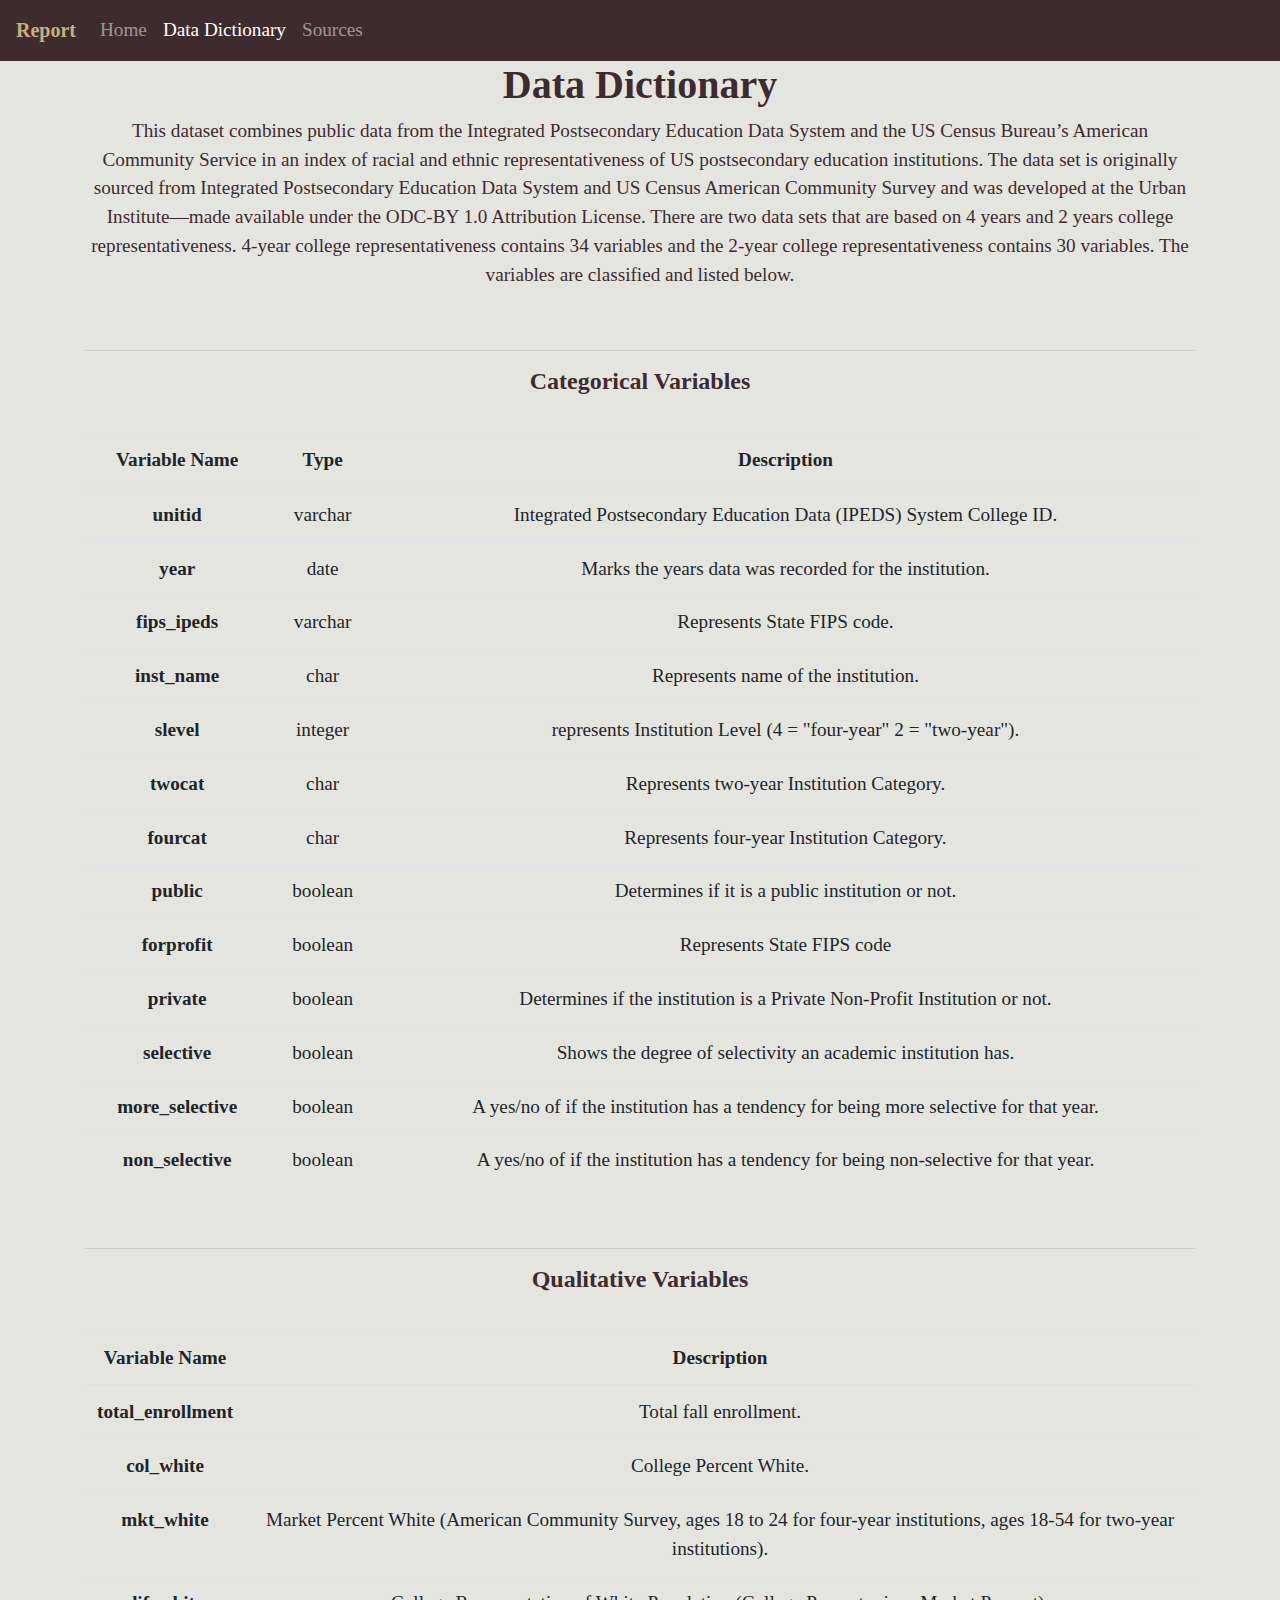
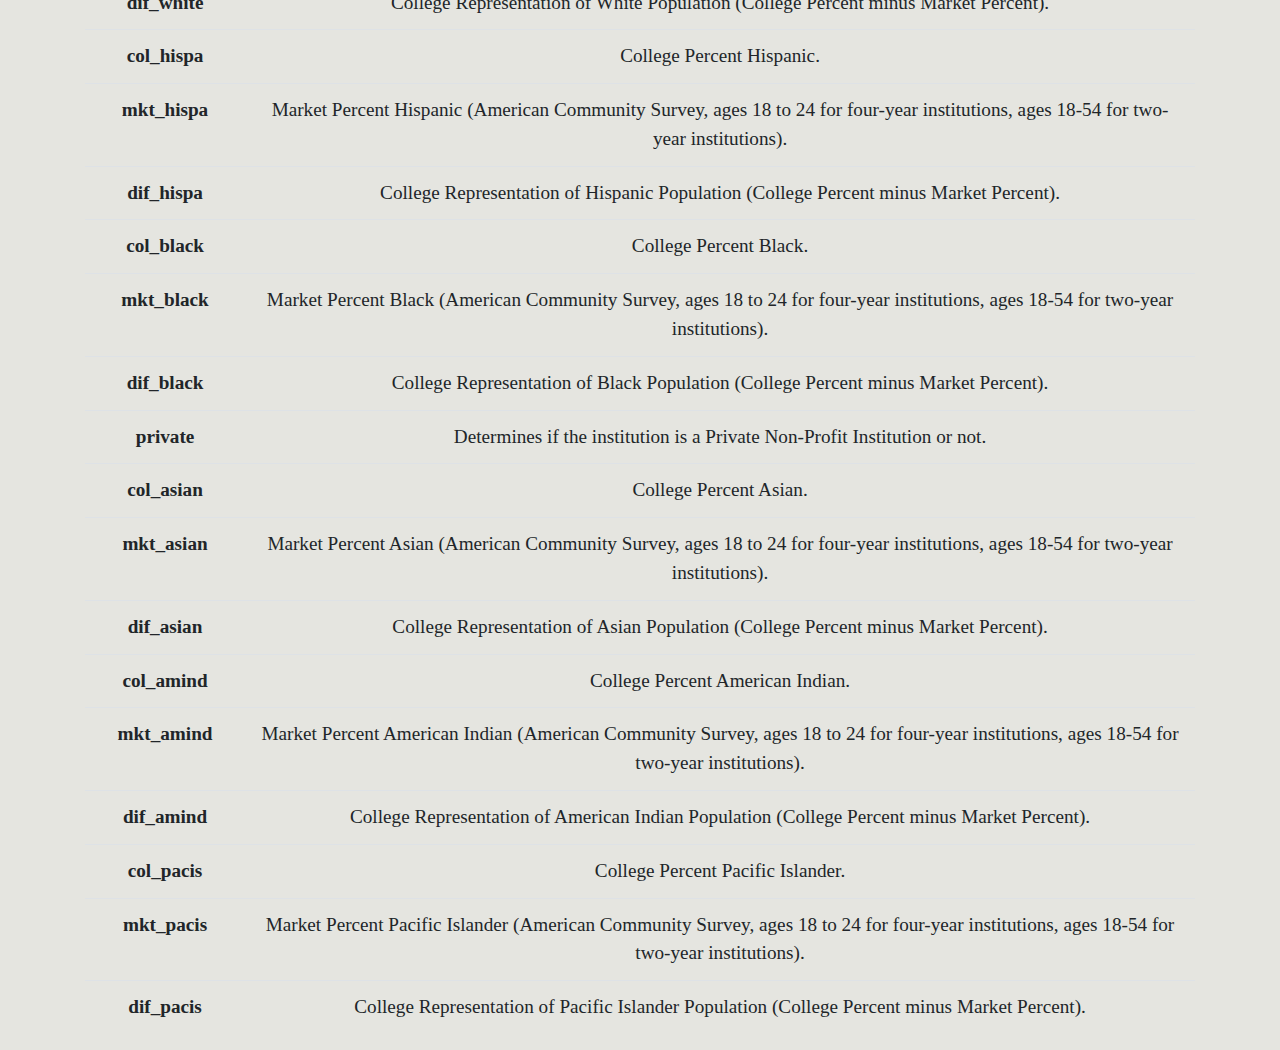
==== docs/dictionary.html @ 182cdb12 "pages done" ====
<!DOCTYPE html>
<html lang="en-ca">
    <head>
        <meta charset="utf-8">
        <title>Report: Data Science Capstone</title>
        <link rel="stylesheet" href="https://stackpath.bootstrapcdn.com/bootstrap/4.3.1/css/bootstrap.min.css" integrity="sha384-ggOyR0iXCbMQv3Xipma34MD+dH/1fQ784/j6cY/iJTQUOhcWr7x9JvoRxT2MZw1T" crossorigin="anonymous">
        <link rel="stylesheet" href="style.css">

        <script src="https://code.jquery.com/jquery-3.3.1.slim.min.js" integrity="sha384-q8i/X+965DzO0rT7abK41JStQIAqVgRVzpbzo5smXKp4YfRvH+8abtTE1Pi6jizo" crossorigin="anonymous"></script>
        <script src="https://cdnjs.cloudflare.com/ajax/libs/popper.js/1.14.7/umd/popper.min.js" integrity="sha384-UO2eT0CpHqdSJQ6hJty5KVphtPhzWj9WO1clHTMGa3JDZwrnQq4sF86dIHNDz0W1" crossorigin="anonymous"></script>
        <script src="https://stackpath.bootstrapcdn.com/bootstrap/4.3.1/js/bootstrap.min.js" integrity="sha384-JjSmVgyd0p3pXB1rRibZUAYoIIy6OrQ6VrjIEaFf/nJGzIxFDsf4x0xIM+B07jRM" crossorigin="anonymous"></script>
    
    </head>
    <body>
        <nav class="navbar navbar-expand-lg navbar-dark navbar-custom">
            <a class="navbar-brand" href="index.html">Report</a>
            <button class="navbar-toggler" type="button" data-toggle="collapse" data-target="#navbarNav" aria-controls="navbarNav" aria-expanded="false" aria-label="Toggle navigation">
                <span class="navbar-toggler-icon"></span>
            </button>
            <div class="collapse navbar-collapse" id="navbarNav">
                <ul class="navbar-nav">
                    <li class="nav-item">
                        <a class="nav-link" href="index.html">Home</a>
                    </li>
                    <li class="nav-item active">
                        <a class="nav-link" href="dictionary.html">Data Dictionary<span class="sr-only">(current)</span></a>
                    </li>
                    <li class= "nav-item">
                        <a class="nav-link" href="sources.html">Sources</a>
                    </li>
                </ul>
            </div>
        </nav>
        <div class="container">
            <h1>Data Dictionary</h1>
            <p>This dataset combines public data from the Integrated Postsecondary Education Data System and the US Census Bureau’s 
                American Community Service in an index of racial and ethnic representativeness of US postsecondary education 
                institutions. The data set is originally sourced from Integrated Postsecondary Education Data System and US Census
                 American Community Survey and was developed at the Urban Institute—made available under the ODC-BY 1.0 Attribution 
                 License. There are two data sets that are based on 4 years and 2 years college representativeness. 
                 4-year college representativeness contains 34 variables and the 2-year college representativeness contains 30 variables.
                  The variables are classified and listed below.
                </p>
                <br>
                <hr>
                <h4>Categorical Variables</h4>
                <br>
                <table class="table">
                    <thead>
                      <tr>
                        <th scope="col">Variable Name</th>
                        <th scope="col">Type</th>
                        <th scope="col">Description</th>
                      </tr>
                    </thead>
                    <tbody>
                      <tr>
                        <th scope="row">unitid</th>
                        <td>varchar</td>
                        <td>Integrated Postsecondary Education Data (IPEDS)  System College ID.</td>
                      </tr>
                      <tr>
                        <th scope="row">year</th>
                        <td>date</td>
                        <td>Marks the years data was recorded for the institution.</td>
                      </tr>
                      <tr>
                        <th scope="row">fips_ipeds</th>
                        <td>varchar</td>
                        <td>Represents State FIPS code.</td>
                      </tr>
                      <tr>
                        <th scope="row">inst_name</th>
                        <td>char</td>
                        <td>Represents name of the institution.</td>
                      </tr>
                      <tr>
                        <th scope="row">slevel</th>
                        <td>integer</td>
                        <td>represents Institution Level (4 = "four-year" 2 = "two-year").</td>
                      </tr>
                      <tr>
                        <th scope="row">twocat</th>
                        <td>char</td>
                        <td>Represents two-year Institution Category.</td>
                      </tr>
                      <tr>
                        <th scope="row">fourcat</th>
                        <td>char</td>
                        <td>Represents four-year Institution Category.</td>
                      </tr>
                      <tr>
                        <th scope="row">public</th>
                        <td>boolean</td>
                        <td>Determines if it is a public institution or not.</td>
                      </tr>
                      <tr>
                        <th scope="row">forprofit</th>
                        <td>boolean</td>
                        <td>Represents State FIPS code</td>
                      </tr>
                      <tr>
                        <th scope="row">private</th>
                        <td>boolean</td>
                        <td>Determines if the institution is a Private Non-Profit Institution or not.</td>
                      </tr>
                      <tr>
                        <th scope="row">selective</th>
                        <td>boolean</td>
                        <td>Shows the degree of selectivity an academic institution has.</td>
                      </tr>
                      <tr>
                        <th scope="row">more_selective</th>
                        <td>boolean</td>
                        <td>A yes/no of if the institution has a tendency for being more selective for that year.</td>
                      </tr>
                      <tr>
                        <th scope="row">non_selective</th>
                        <td>boolean</td>
                        <td>A yes/no of if the institution has a tendency for being non-selective for that year.</td>
                      </tr>
                    </tbody>
                  </table>
                  <br>
                  <hr>
                  <h4>Qualitative Variables</h4>
                  <br>
                  <table class="table">
                    <thead>
                      <tr>
                        <th scope="col">Variable Name</th>
                        <th scope="col">Description</th>
                      </tr>
                    </thead>
                    <tbody>
                      <tr>
                        <th scope="row">total_enrollment</th>
                        <td>Total fall enrollment.</td>
                      </tr>
                      <tr>
                        <th scope="row">col_white</th>
                        <td>College Percent White.</td>
                      </tr>
                      <tr>
                        <th scope="row">mkt_white</th>
                        <td>Market Percent White (American Community Survey, ages 18 to 24 for four-year institutions, ages 18-54 for two-year institutions).</td>
                      </tr>
                      <tr>
                        <th scope="row">dif_white</th>
                        <td>College Representation of White Population (College Percent minus Market Percent).</td>
                      </tr>
                      <tr>
                        <th scope="row">col_hispa</th>
                        <td>College Percent Hispanic.</td>
                      </tr>
                      <tr>
                        <th scope="row">mkt_hispa</th>
                        <td>Market Percent Hispanic (American Community Survey, ages 18 to 24 for four-year institutions, ages 18-54 for two-year institutions).</td>
                      </tr>
                      <tr>
                        <th scope="row">dif_hispa</th>
                        <td>College Representation of Hispanic Population (College Percent minus Market Percent).</td>
                      </tr>
                      <tr>
                        <th scope="row">col_black</th>
                        <td>College Percent Black.</td>
                      </tr>
                      <tr>
                        <th scope="row">mkt_black</th>
                        <td>Market Percent Black (American Community Survey, ages 18 to 24 for four-year institutions, ages 18-54 for two-year institutions).</td>
                      </tr>
                      <tr>
                        <th scope="row">dif_black</th>
                        <td>College Representation of Black Population (College Percent minus Market Percent).</td>
                      </tr>
                      <tr>
                        <th scope="row">private</th>
                        <td>Determines if the institution is a Private Non-Profit Institution or not.</td>
                      </tr>
                      <tr>
                        <th scope="row">col_asian</th>
                        <td>College Percent Asian.</td>
                      </tr>
                      <tr>
                        <th scope="row">mkt_asian</th>
                        <td>Market Percent Asian (American Community Survey, ages 18 to 24 for four-year institutions, ages 18-54 for two-year institutions).</td>
                      </tr>
                      <tr>
                        <th scope="row">dif_asian</th>
                        <td>College Representation of Asian Population (College Percent minus Market Percent).</td>
                      </tr>
                      <tr>
                        <th scope="row">col_amind</th>
                        <td>College Percent American Indian.</td>
                      </tr>
                      <tr>
                        <th scope="row">mkt_amind</th>
                        <td>Market Percent American Indian (American Community Survey, ages 18 to 24 for four-year institutions, ages 18-54 for two-year institutions).</td>
                      </tr>
                      <tr>
                        <th scope="row">dif_amind</th>
                        <td>College Representation of American Indian Population (College Percent minus Market Percent).</td>
                      </tr>
                      <tr>
                        <th scope="row">col_pacis</th>
                        <td>College Percent Pacific Islander.</td>
                      </tr>
                      <tr>
                        <th scope="row">mkt_pacis</th>
                        <td>Market Percent Pacific Islander (American Community Survey, ages 18 to 24 for four-year institutions, ages 18-54 for two-year institutions).</td>
                      </tr>
                      <tr>
                        <th scope="row">dif_pacis</th>
                        <td>College Representation of Pacific Islander Population (College Percent minus Market Percent).</td>
                      </tr>
                    </tbody>
                  </table>
                  
                  

        </div>
    </body>
---- docs/style.css ----
body{
  background-color: #E5E5E0;
  font-family: "Trade Gothic LT Pro Roman";
  font-size: larger;
  text-align: center;
  color: #3E2B2E
}
.navbar-custom {
  background-color: #3E2B2E;
}
.navbar-custom .navbar-brand,
.navbar-custom .navbar-text {
  color: #C7AF7F;
  font-family: "Trade Gothic LT Pro Bold No. 2";
  font-weight: bold;
}
ol{
  text-align: left;
}
.data-images{
  width:  300px;
  height: 200px;
  object-fit: cover;
}
h1{
  font-family: "SangBleu Empire Bold";
  font-weight: bold;
}
h2{
  font-family: "SangBleu Empire Bold";
  font-weight: bold;
}
h4{
  font-family: "SangBleu Empire Bold";
  font-weight: bold;
}
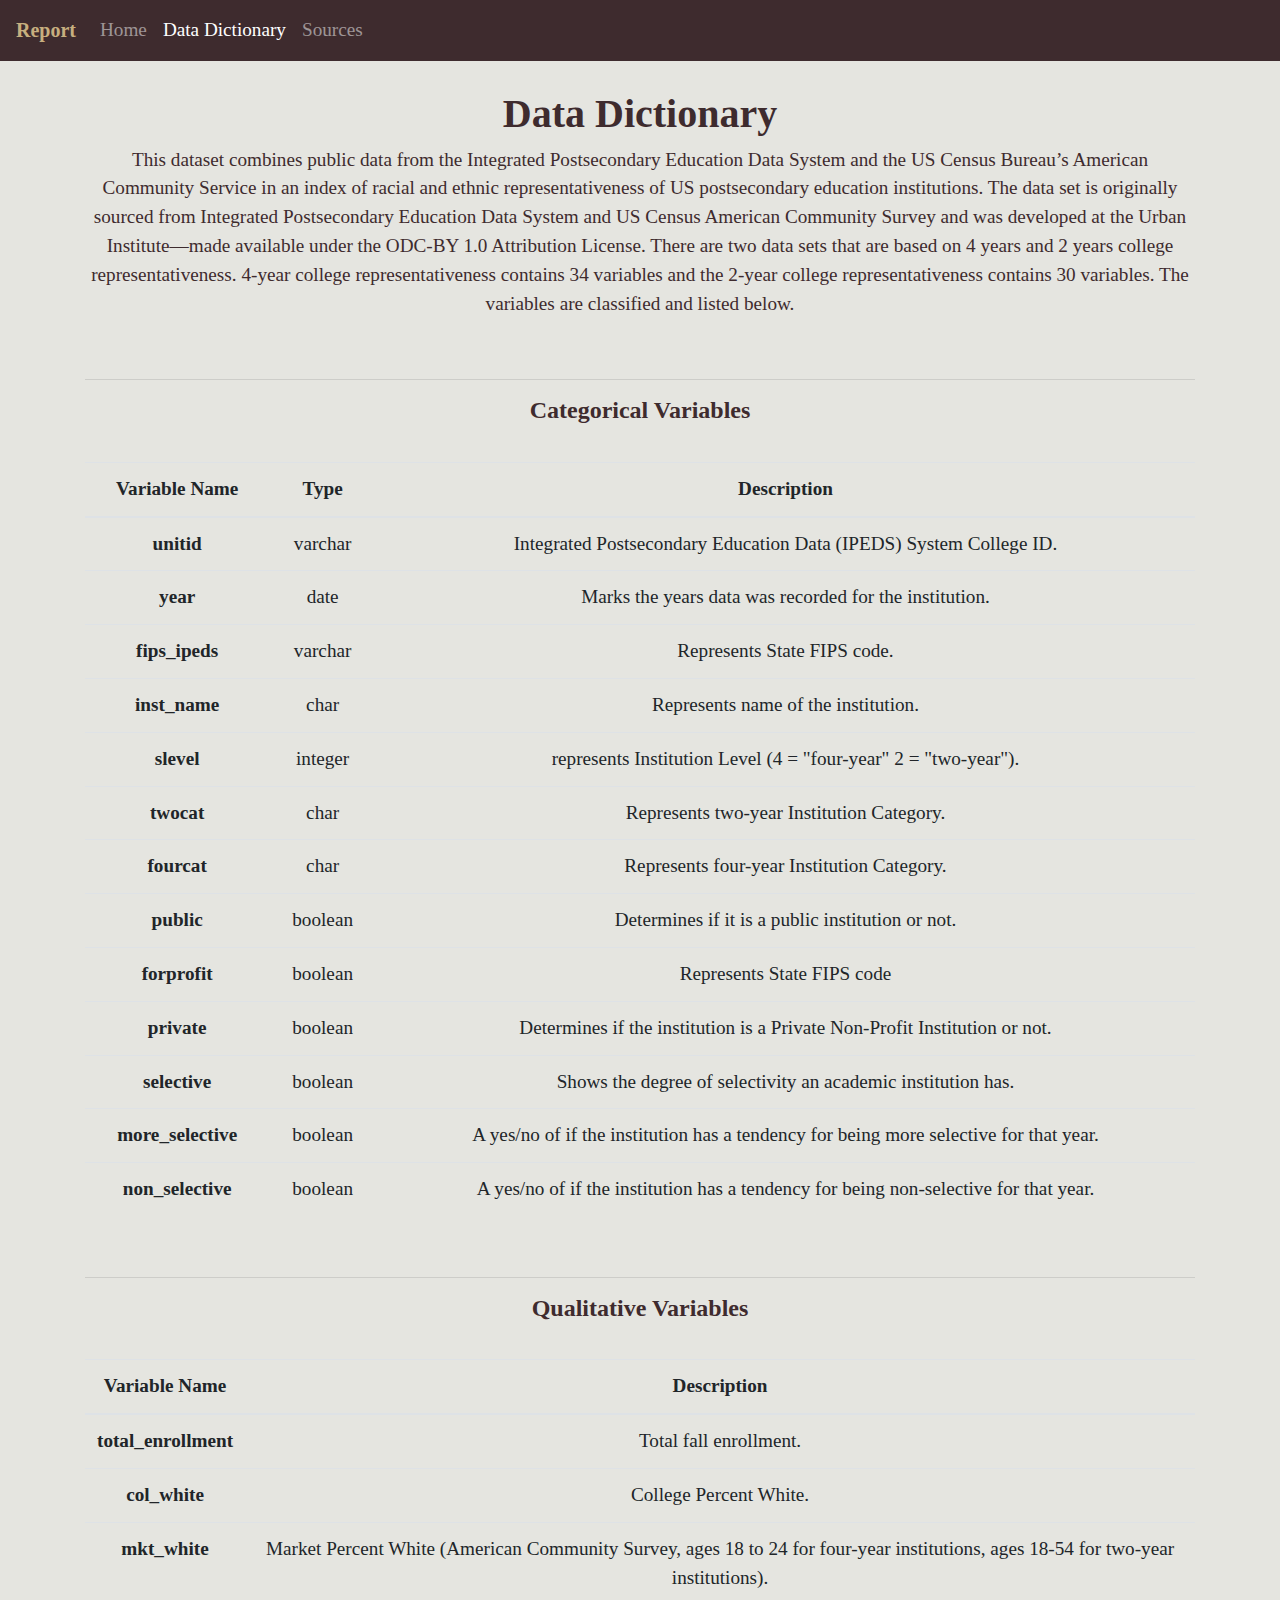
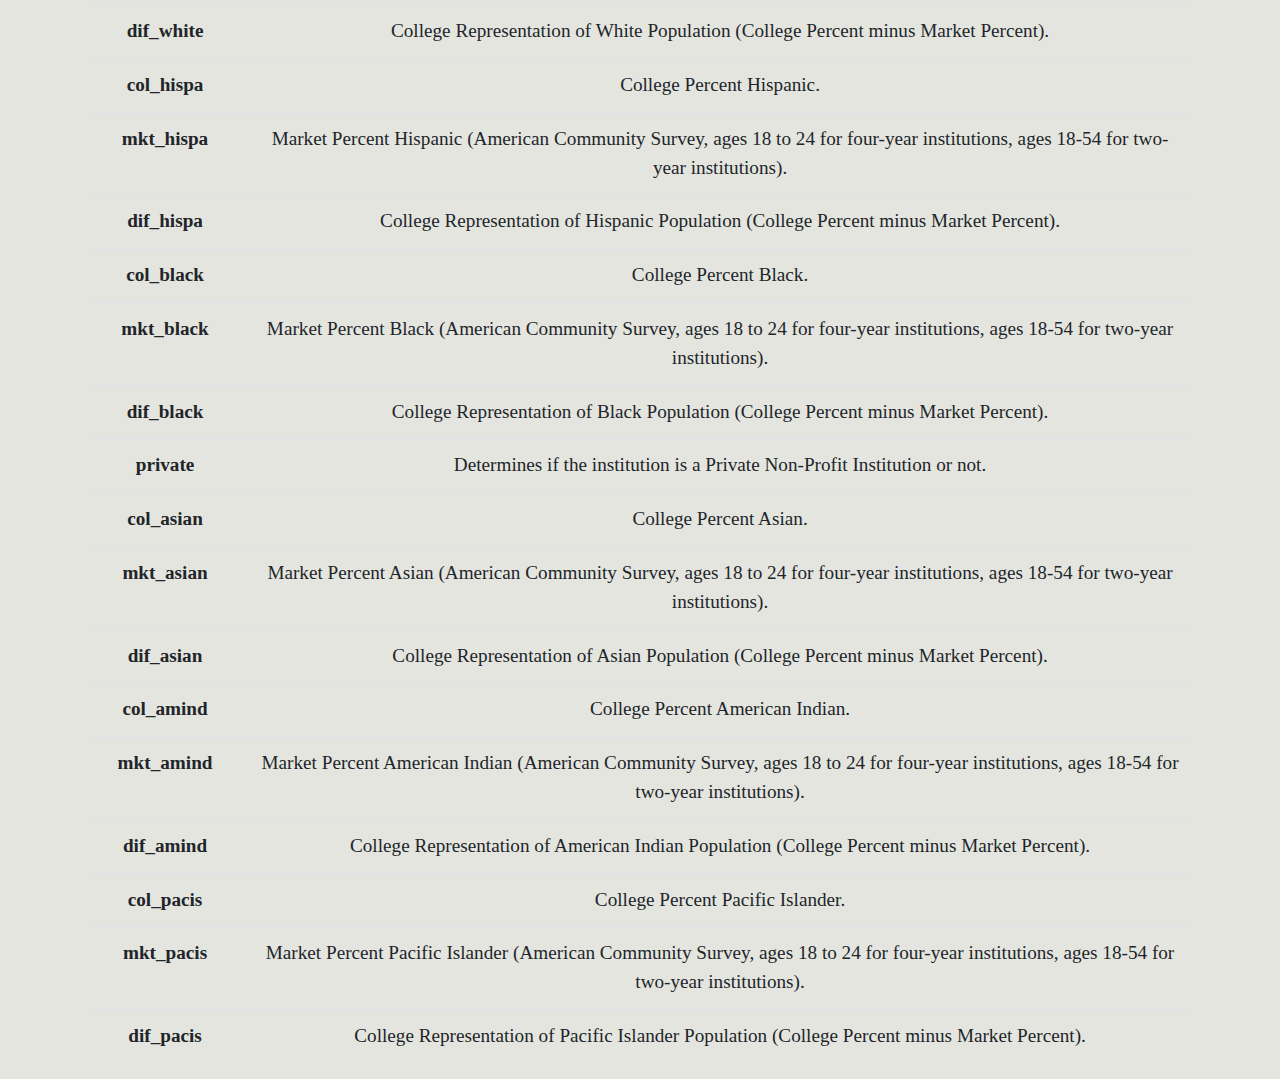
==== commit e46a530a: "Added header space" ====
--- a/docs/dictionary.html
+++ b/docs/dictionary.html
@@ -32,6 +32,7 @@
             </div>
         </nav>
         <div class="container">
+            <br>
             <h1>Data Dictionary</h1>
             <p>This dataset combines public data from the Integrated Postsecondary Education Data System and the US Census Bureau’s 
                 American Community Service in an index of racial and ethnic representativeness of US postsecondary education 
